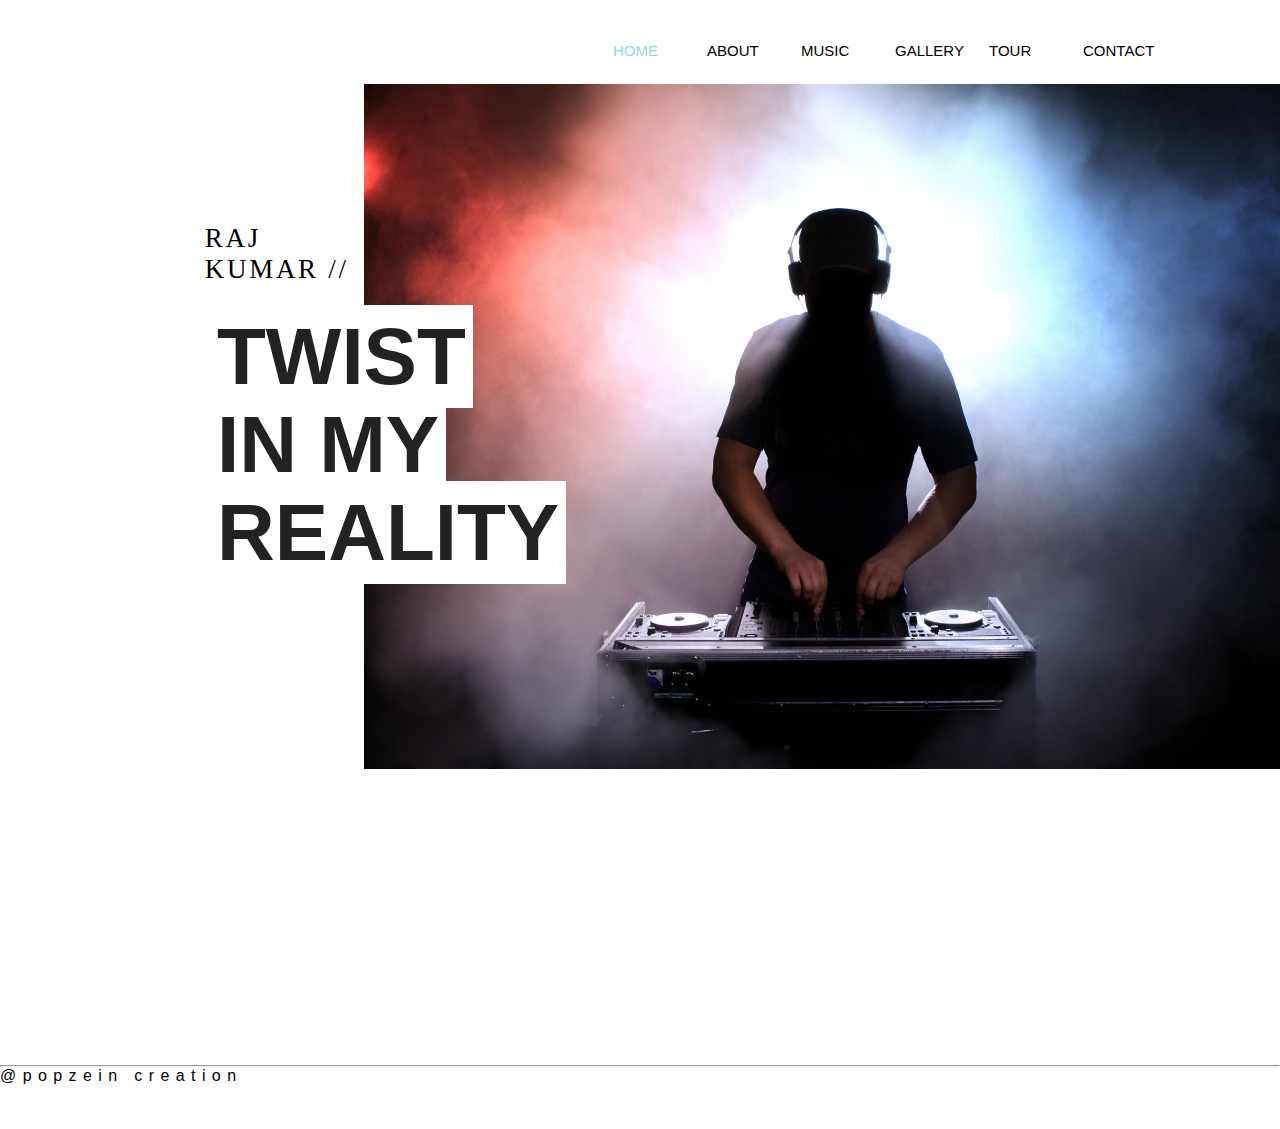
==== css/index.html @ 0f767236 "update" ====
<!DOCTYPE html>
<html lang="en">
<head>
    <meta charset="UTF-8">
    <meta name="viewport" content="width=device-width, initial-scale=1.0">
    <meta http-equiv="X-UA-Compatible" content="ie=edge">
    <title>Music</title>
    <link rel="stylesheet" href="https://use.fontawesome.com/releases/v5.7.2/css/all.css" integrity="sha384-fnmOCqbTlWIlj8LyTjo7mOUStjsKC4pOpQbqyi7RrhN7udi9RwhKkMHpvLbHG9Sr" crossorigin="anonymous">
    <link rel="stylesheet" href="css/main.css">
    <script
  src="http://code.jquery.com/jquery-3.3.1.js"
  integrity="sha256-2Kok7MbOyxpgUVvAk/HJ2jigOSYS2auK4Pfzbm7uH60="
  crossorigin="anonymous"></script>
</head>
<body>
    <section class="navbar">
        <nav class="nav">
            <div class="toggler"><i class="fas fa-ellipsis-v"></i></div>
          <!--left icon-->
          <ul class="navbar-icon">
            <li class="social-media"><a href=""><i class="fab fa-facebook-f"></i></a></li>
            <li class="social-media"><a href=""><i class="fab fa-spotify"></i></a></li>
            <li class="social-media"><a href=""><i class="fab fa-apple"></i></a></li>
            <li class="social-media"><a href=""><i class="fab fa-amazon"></i></a></li>
            <li class="social-media"><a href=""><i class="fab fa-youtube"></i></a></li>
            <li class="social-media"><a href=""><i class="fab fa-instagram"></i></a></li>
          </ul>
          <!--menu items-->
          <ul class="navbar-menu">
            <li class="nav-item "><a class="active" href="#" >home</a></li>
            <li class="nav-item"><a href="about.html" style="transition:2s">about</a></li>
            <li class="nav-item"><a href="#">music</a></li>
            <li class="nav-item"><a href="#">gallery</a></li>
            <li class="nav-item"><a href="#">tour</a></li>
            <li class="nav-item"><a href="#">contact</a></li>
          </ul>
        </nav>
      </section>
      <!--content section-->
      <section class="content">
        <p class=name><span class="texth">raj kumar //</span></p>
        <h1 class="header"><span class="text1">TWIST</span> 
          <span class="text2">IN MY</span> 
           <span class="text3">REALITY</span></h1>
          <div class="image-container">
            <img class="content-image" src="/source/image/DJ.jpg" alt="my image">
          </div>
          <section class="end">
            <hr>
            <p>@popzein creation</p>
          </section>
      </section>
      <!--script-->
      <script src="js/main.js"></script>
</body>
</html>
---- css/css/main.css ----
*
{
    margin: 0;
    padding: 0;
}
body{
    cursor: url('../source/image/icons8-mouse-100.png');
    height: 100vh;
}
.nav
{
    width: 100%;
}
.navbar
{
    width: 100%;
}
.navbar-icon
{
float: left;
padding: 40px;
margin-left: 150px;
list-style: none;
}
.navbar-menu
{
    float: right;
    padding: 40px;
    margin-right: 67px;
    list-style: none;
}
.social-media{
    display: inline-block;
    width: 30px;
    height: 30px;
    font-size: 20px;
}
.nav-item
{
    display: inline-block;
    font-size: 18px;
    width: 17px;
    height: 30px;
    margin-right: 53px;
    padding-right: 20px;
    text-align: center;
    
}
.nav-item a{
    color: #000;
    text-decoration: none;
    text-transform: uppercase;
    font: normal normal normal 15px/1.1em helvetica-w01-light,helvetica-w02-light,sans-serif;
    transition: color 0.4s ease 0s;
    text-align: center;
}
.social-media a{
    color: #000;
}
.nav-item a:hover{
    color: rgba(27, 184, 196, 0.541);
}
.active
{
    color:  rgba(27, 184, 196, 0.541) !important;
}
/*content section*/
.name{
    position: relative;
    top: 109px;
    width: 13%;
    left: 16%;
    font-size: 27px;
    letter-spacing: 0.1em;
    text-transform: uppercase;
    bottom: 0;
}
.header{
    font: normal normal bold 80px/1.1em raleway,sans-serif;
    color: #222222;
    width: 20%;
    position: relative;
    top: 137px;
    left: 210px;
    bottom: 0px;
}
.image-container
{
    width: 400px;
    height: 400px;
}
.content-image
{
    width: 946px;
    height: 685px;
    position: relative;
    left: 91%;
    top: -356px;
    z-index: -1;
    bottom: 0px;
}
.text1,.text2,.text3{
    background-color: #fff;
    padding: 7px;
}
.end hr{
    margin-top: 225px;
}
.end p
{
    font-family: 'Gill Sans', 'Gill Sans MT', Calibri, 'Trebuchet MS', sans-serif;
    letter-spacing: .4em;
    font-weight: 500;
}





/*Media query*/
@media screen and (max-width:1222px){
    .navbar-icon
{
    float: left;
    padding: 40px;
    margin-left: 117px;
    list-style: none;
}
.navbar-menu
{
   
    float: right;
    padding: 40px;
    margin-right: -277px;
    list-style: none;
}
/*content media-query*/


.name{
    position: relative;
    top: 117px;
    width: 13%;
    left: 17%;
    font-size: 29px;
    letter-spacing: 0.1em;
    text-transform: uppercase;
    bottom: 0;
}
.header{
    font: normal normal bold 80px/1.1em raleway,sans-serif;
    color: #222222;
    width: 20%;
    position: relative;
    top: 137px;
    left: 156px;
    bottom: 0px;
}
.image-container
{
    width: 400px;
    height: 400px;
}
.content-image
{
    width: 1115px;
    height: 685px;
    position: relative;
    left: 80%;
    top: -360px;
    z-index: -1;
    bottom: 0px;
}
.text1,.text2,.text3{
    background-color: #fff;
    padding: 7px;
}
.end hr{
    margin-top: 225px;
    width: 127vw;
}
}
.toggler
{
    float: right;
    padding: 20px;
    margin-right: 20px;
    font-size: 25px;
    display: none;
}

@media only screen and (max-width:1024px){
.navbar-icon
{
    float: left;
    padding: 40px;
    margin-left: 117px;
    list-style: none;
}
.navbar-menu
{
   
    float: right;
    padding: 40px;
    margin-right: -277px;
    list-style: none;
}

/*content media-query*/


.name{
    position: relative;
    top: 117px;
    width: 13%;
    left: 17%;
    font-size: 29px;
    letter-spacing: 0.1em;
    text-transform: uppercase;
    bottom: 0;
}
.header{
    font: normal normal bold 80px/1.1em raleway,sans-serif;
    color: #222222;
    width: 20%;
    position: relative;
    top: 137px;
    left: 156px;
    bottom: 0px;
}
.image-container
{
    width: 400px;
    height: 400px;
}
.content-image
{
    width: 927px;
    height: 685px;
    position: relative;
    left: 80%;
    top: -456px;
    z-index: -1;
    bottom: 0px;
}
.text1,.text2,.text3{
    background-color: #fff;
    padding: 7px;
}
.end hr{
    margin-top: 225px;
    width: 127vw;
}
}
@media screen and (max-width:768px){
    .toggler
    {
        display: block;
        float: right;
        padding: 35px;
        margin-right: -450px;
        font-size: 34px
    }
    .nav-item
    {
        display:block;
        font-size: 18px;
        width: 17px;
        height: 30px;
        margin-right: 53px;
        padding-right: 20px;
        text-align: center;
        
    } 
    .navbar-icon
    {
    padding: 40px;
    margin-left: 150px;
    list-style: none;
    }
    .navbar-menu
    {
        padding: 40px;
        margin-right: 67px;
        list-style: none;
        background-color: #efefef;
        display: none;
    }
    .nav-item a{
        display: inline;
        color: #000 !important;
        text-decoration: none;
        text-transform: uppercase;
        font: normal normal normal 15px/1.1em helvetica-w01-light,helvetica-w02-light,sans-serif;
        transition: color 0.4s ease 0s;
        text-align: center;
        z-index: 1;
    }
}
@media screen and (max-width:425px){
    .toggler
    {
        display: block;
        float: right;
        padding: 35px;
        margin-right: -676px;
        font-size: 68px;
    }
    .navbar-icon
    {
        padding: 1px;
        margin-left: 56px;
        list-style: none;
        font-size: 146px;
        margin-top: -49px;
    }
    .content-image {
        width: 927px;
        height: 728px;
        position: relative;
        left: 35%;
        top: -456px;
        z-index: -1;
        bottom: 0px;
    }
    .header {
        font: normal normal bold 80px/1.1em raleway,sans-serif;
        color: #222222;
        width: 20%;
        position: relative;
        top: 134px;
        left: 42px;
        bottom: 0px;
    }
    
    .name {
        position: relative;
        top: 117px;
        width: 9%;
        left: 13%;
        font-size: 36px;
        letter-spacing: 0.1em;
        text-transform: uppercase;
        bottom: 0;
        background-color: #fff;
    }
    .texth
    {
        background-color: #fff;
    }
    .nav-item
    {
        display: block;
        font-size: 18px;
        width: 17px;
        height: 30px;
        margin-right: 53px;
        padding-right: 20px;
        text-align: center;
        margin-bottom: 8px;
        
    } 
    .navbar-icon {
        padding: 0px;
        margin-left: 38px;
        list-style: none;
        width: 300px;
    }
    .navbar-menu
    {
        padding: 40px;
        margin-right: 4px;
        list-style: none;
        background-color: #efefef;
        display: none;
        width: 200px;
        text-align: center;
    }
    
    .social-media {
        display: inline-block;
        width: 19px;
        height: 30px;
        font-size: 38px;
    }
    .nav-item a {
        display: inline;
        color: #000 !important;
        text-decoration: none;
        text-transform: uppercase;
        font: normal normal normal 30px/1.1em helvetica-w01-light,helvetica-w02-light,sans-serif;
        transition: color 0.4s ease 0s;
        text-align: center;
        /* padding: 2px; */
        z-index: 1;
        /* margin: 10px; */
    }
}
@media screen and (max-width:642px){
    .navbar-icon {
        padding: 42px;
        margin-left: 19px;
        list-style: none;
    }
    .social-media {
        display: inline-block;
        width: 59px;
        height: 30px;
        font-size: 35px;
    }
    .toggler {
        display: block;
        float: right;
        padding: 35px;
        margin-right: -558px;
        font-size: 34px;
    }
    .content-image {
        width: 939px;
        height: 746px;
        position: relative;
        left: 58%;
        top: -456px;
        z-index: -1;
        bottom: 0px;
    }
    .header {
        font: normal normal bold 80px/1.1em raleway,sans-serif;
        color: #222222;
        width: 20%;
        position: relative;
        top: 137px;
        left: 94px;
        bottom: 0px;
    }
}
@media screen and (max-width:481px){
    .content-image {
        width: 939px;
        height: 746px;
        position: relative;
        left: 23%;
        top: -456px;
        z-index: -1;
        bottom: 0px;
    }
    .texth
    {
        background-color: #fff;
    }
}
.active
{
    display: block;
}
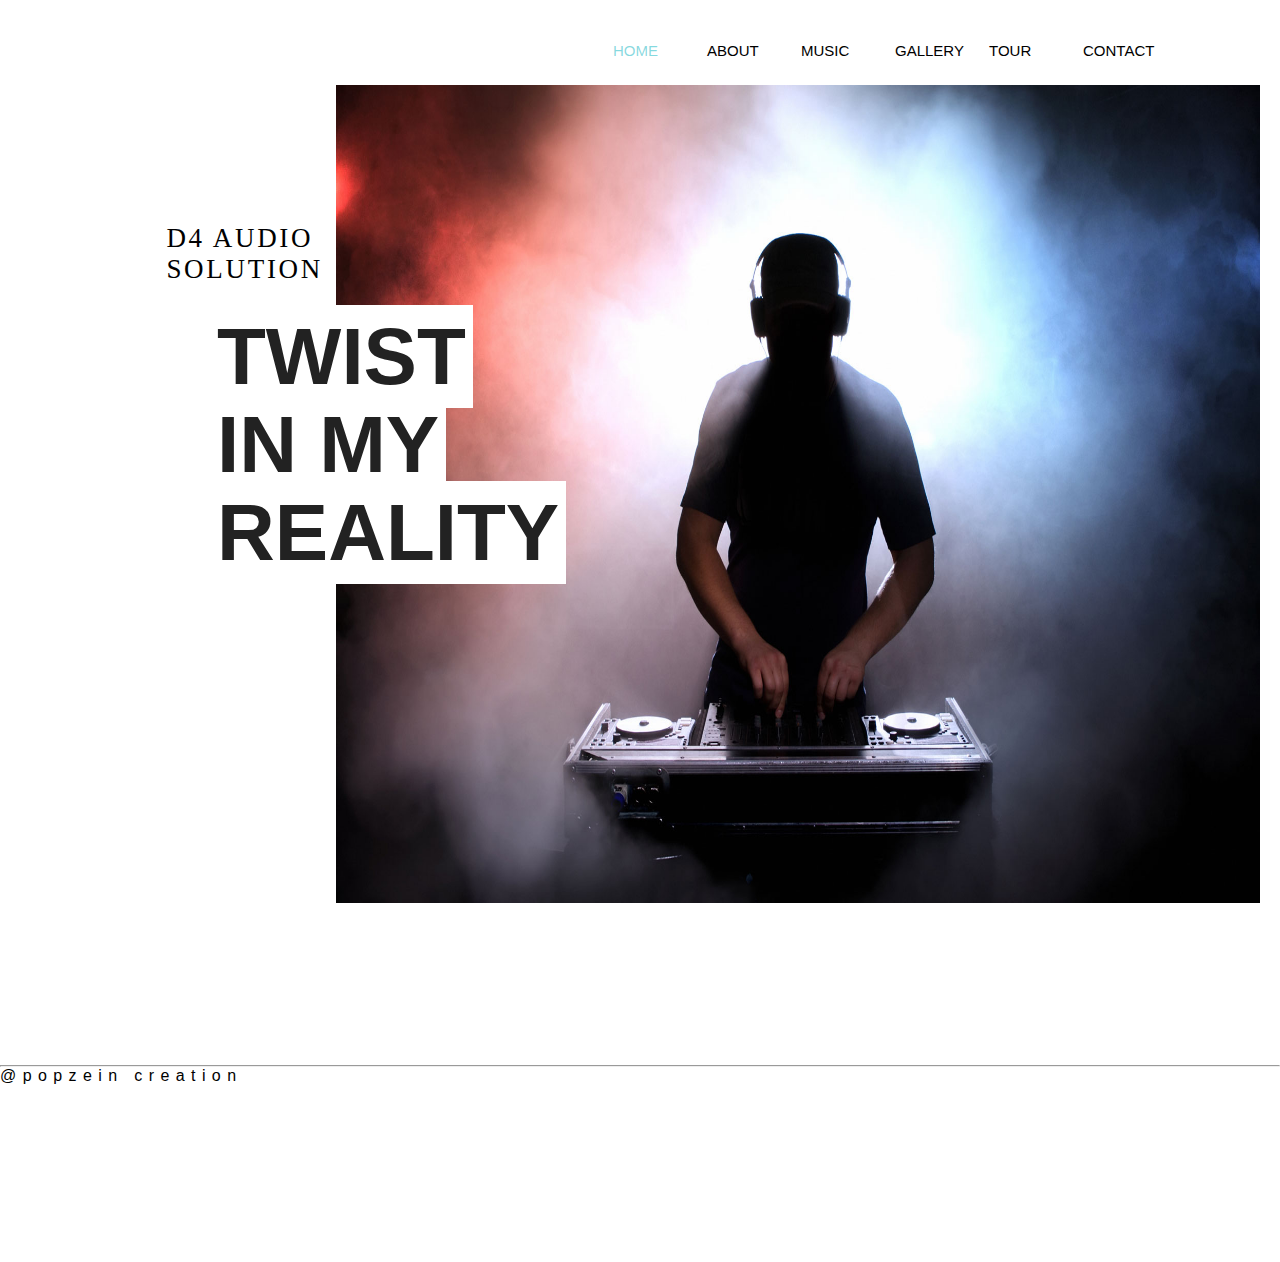
==== commit efd63e80: "update" ====
--- a/css/index.html
+++ b/css/index.html
@@ -38,7 +38,7 @@
       </section>
       <!--content section-->
       <section class="content">
-        <p class=name><span class="texth">raj kumar //</span></p>
+        <p class=name><span class="texth">d4 audio solution</span></p>
         <h1 class="header"><span class="text1">TWIST</span> 
           <span class="text2">IN MY</span> 
            <span class="text3">REALITY</span></h1>
--- a/css/css/main.css
+++ b/css/css/main.css
@@ -69,7 +69,7 @@
     position: relative;
     top: 109px;
     width: 13%;
-    left: 16%;
+    left: 15%;
     font-size: 27px;
     letter-spacing: 0.1em;
     text-transform: uppercase;
@@ -296,6 +296,15 @@
         text-align: center;
         z-index: 1;
     }
+    .content-image {
+        width: 927px;
+        height: 685px;
+        position: relative;
+        left: 65%;
+        top: -456px;
+        z-index: -1;
+        bottom: 0px;
+    }
 }
 @media screen and (max-width:425px){
     .toggler
@@ -306,19 +315,17 @@
         margin-right: -676px;
         font-size: 68px;
     }
-    .navbar-icon
-    {
-        padding: 1px;
-        margin-left: 56px;
+    .navbar-icon {
+        padding: 53px;
+        margin-left: 38px;
         list-style: none;
-        font-size: 146px;
-        margin-top: -49px;
+        width: 500px;
     }
     .content-image {
-        width: 927px;
-        height: 728px;
-        position: relative;
-        left: 35%;
+        width: 975px;
+        height: 1013px;
+        position: relative;
+        left: 17%;
         top: -456px;
         z-index: -1;
         bottom: 0px;
@@ -328,21 +335,20 @@
         color: #222222;
         width: 20%;
         position: relative;
-        top: 134px;
+        top: 304px;
         left: 42px;
         bottom: 0px;
     }
     
     .name {
         position: relative;
-        top: 117px;
+        top: 259px;
         width: 9%;
         left: 13%;
         font-size: 36px;
         letter-spacing: 0.1em;
         text-transform: uppercase;
         bottom: 0;
-        background-color: #fff;
     }
     .texth
     {
@@ -361,10 +367,10 @@
         
     } 
     .navbar-icon {
-        padding: 0px;
+        padding: 40px;
         margin-left: 38px;
         list-style: none;
-        width: 300px;
+        width: 500px
     }
     .navbar-menu
     {
@@ -379,9 +385,9 @@
     
     .social-media {
         display: inline-block;
-        width: 19px;
+        width: 77px;
         height: 30px;
-        font-size: 38px;
+        font-size: 53px;
     }
     .nav-item a {
         display: inline;
@@ -396,60 +402,74 @@
         /* margin: 10px; */
     }
 }
-@media screen and (max-width:642px){
-    .navbar-icon {
-        padding: 42px;
-        margin-left: 19px;
-        list-style: none;
-    }
-    .social-media {
-        display: inline-block;
-        width: 59px;
-        height: 30px;
-        font-size: 35px;
-    }
-    .toggler {
-        display: block;
-        float: right;
-        padding: 35px;
-        margin-right: -558px;
-        font-size: 34px;
-    }
-    .content-image {
-        width: 939px;
-        height: 746px;
-        position: relative;
-        left: 58%;
-        top: -456px;
-        z-index: -1;
-        bottom: 0px;
-    }
+@media screen and (max-width:320px)
+{
     .header {
         font: normal normal bold 80px/1.1em raleway,sans-serif;
         color: #222222;
-        width: 20%;
-        position: relative;
-        top: 137px;
-        left: 94px;
-        bottom: 0px;
-    }
-}
-@media screen and (max-width:481px){
+        width: 30%;
+        position: relative;
+        top: 304px;
+        left: 0px;
+        bottom: 0px;
+    }
     .content-image {
-        width: 939px;
-        height: 746px;
-        position: relative;
-        left: 23%;
+        width: 975px;
+        height: 1013px;
+        position: relative;
+        left: 3%;
         top: -456px;
         z-index: -1;
         bottom: 0px;
     }
-    .texth
-    {
-        background-color: #fff;
-    }
-}
+    .name {
+        position: relative;
+        top: 259px;
+        width: 9%;
+        left: 2%;
+        font-size: 36px;
+        letter-spacing: 0.1em;
+        text-transform: uppercase;
+        bottom: 0;
+    }
+
+}
+/*mobile navbar*/
 .active
 {
     display: block;
 }
+
+/*responsive*/
+@media screen and (max-width:1329px){
+    .content-image {
+        width: 924px;
+        height: 818px;
+        position: relative;
+        left: 84%;
+        top: -355px;
+        z-index: -1;
+        bottom: 0px;
+    }
+    .name
+    {
+        left: 13%;
+    }
+}
+@media screen and (max-width:1212px)
+{
+    .content-image {
+        width: 924px;
+        height: 818px;
+        position: relative;
+        left: 63%;
+        top: -378px;
+        z-index: -1;
+        bottom: 0px;
+    }
+    .name
+    {
+        left: 7%;
+    }
+
+}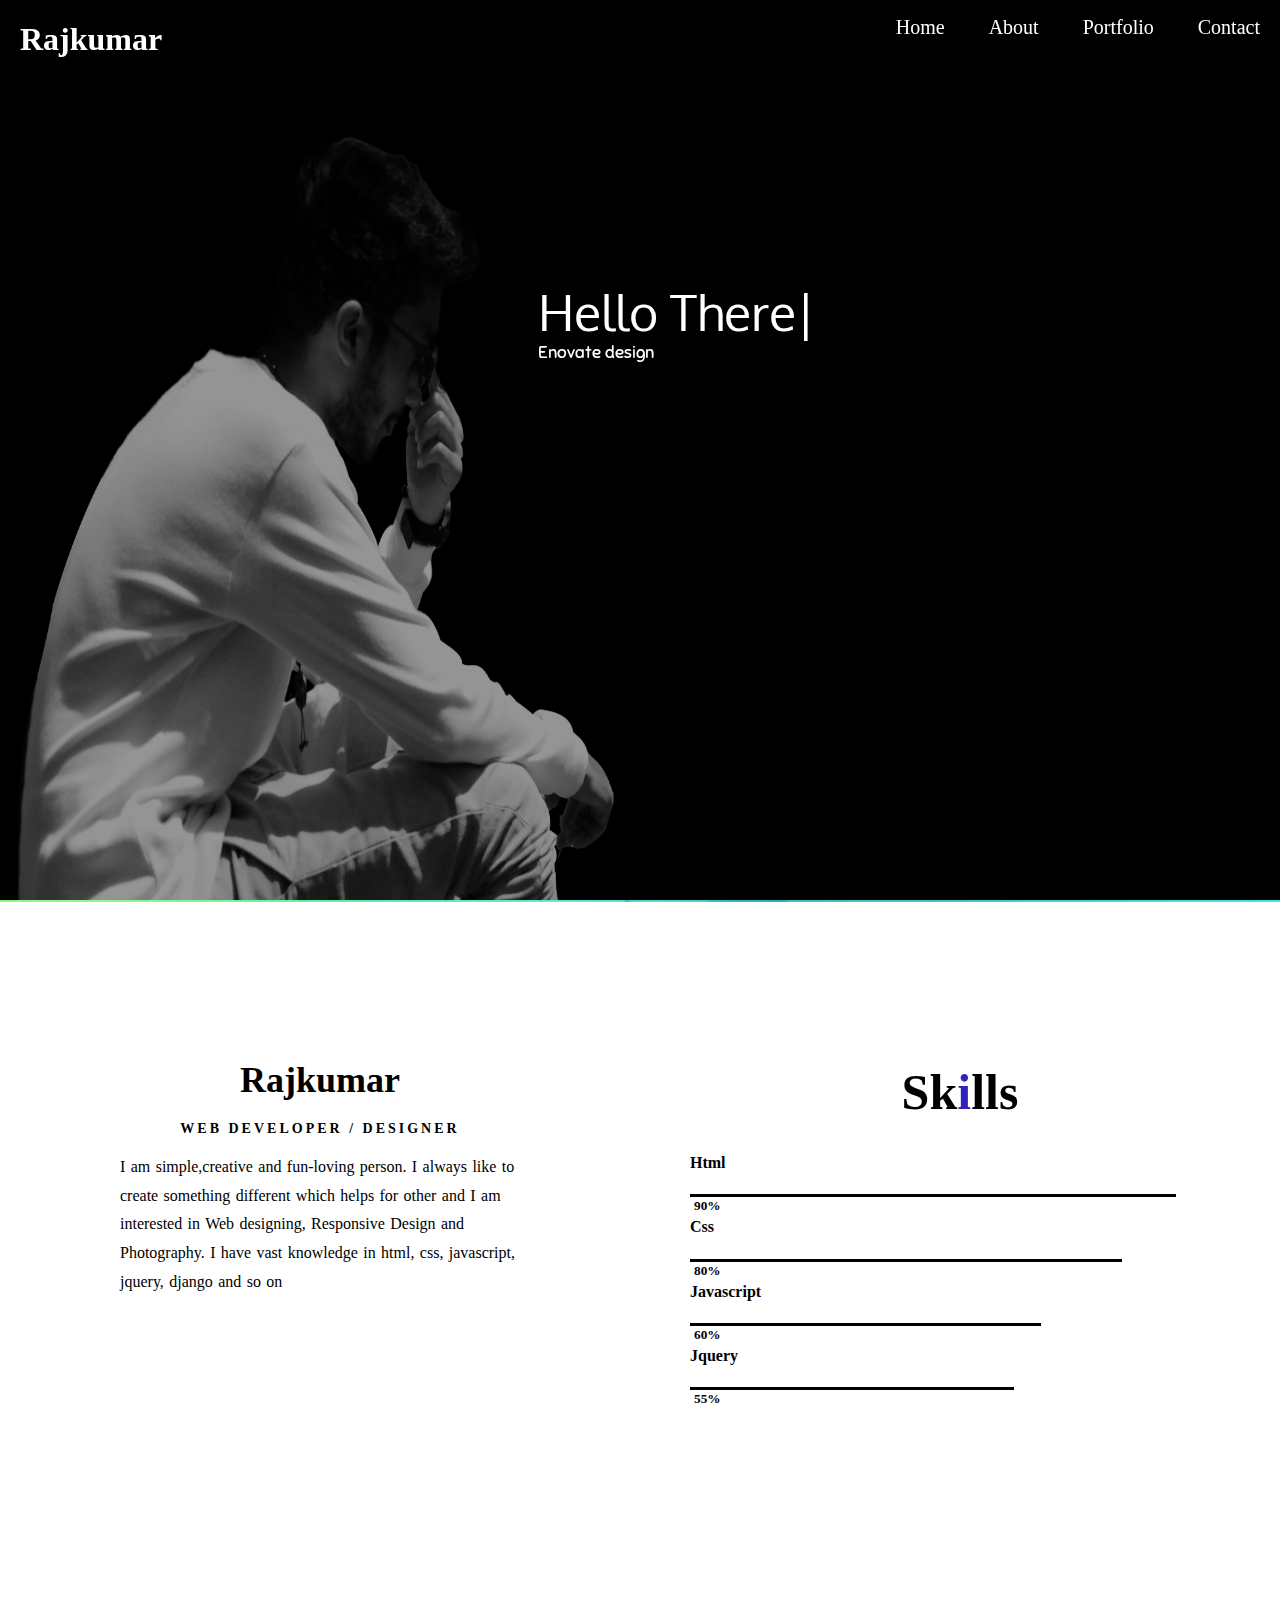
==== commit d1c35c1d: "portfolio" ====
--- a/css/index.html
+++ b/css/index.html
@@ -4,53 +4,81 @@
     <meta charset="UTF-8">
     <meta name="viewport" content="width=device-width, initial-scale=1.0">
     <meta http-equiv="X-UA-Compatible" content="ie=edge">
-    <title>Music</title>
+    <link rel="stylesheet" href="css/main.css">
     <link rel="stylesheet" href="https://use.fontawesome.com/releases/v5.7.2/css/all.css" integrity="sha384-fnmOCqbTlWIlj8LyTjo7mOUStjsKC4pOpQbqyi7RrhN7udi9RwhKkMHpvLbHG9Sr" crossorigin="anonymous">
-    <link rel="stylesheet" href="css/main.css">
     <script
-  src="http://code.jquery.com/jquery-3.3.1.js"
-  integrity="sha256-2Kok7MbOyxpgUVvAk/HJ2jigOSYS2auK4Pfzbm7uH60="
-  crossorigin="anonymous"></script>
+        src="https://code.jquery.com/jquery-3.3.1.js">
+    </script>
+    <script src="js/typed.js"></script>
+    <title>Document</title>
 </head>
 <body>
-    <section class="navbar">
-        <nav class="nav">
-            <div class="toggler"><i class="fas fa-ellipsis-v"></i></div>
-          <!--left icon-->
-          <ul class="navbar-icon">
-            <li class="social-media"><a href=""><i class="fab fa-facebook-f"></i></a></li>
-            <li class="social-media"><a href=""><i class="fab fa-spotify"></i></a></li>
-            <li class="social-media"><a href=""><i class="fab fa-apple"></i></a></li>
-            <li class="social-media"><a href=""><i class="fab fa-amazon"></i></a></li>
-            <li class="social-media"><a href=""><i class="fab fa-youtube"></i></a></li>
-            <li class="social-media"><a href=""><i class="fab fa-instagram"></i></a></li>
-          </ul>
-          <!--menu items-->
-          <ul class="navbar-menu">
-            <li class="nav-item "><a class="active" href="#" >home</a></li>
-            <li class="nav-item"><a href="about.html" style="transition:2s">about</a></li>
-            <li class="nav-item"><a href="#">music</a></li>
-            <li class="nav-item"><a href="#">gallery</a></li>
-            <li class="nav-item"><a href="#">tour</a></li>
-            <li class="nav-item"><a href="#">contact</a></li>
-          </ul>
+    <section class=navbar>
+        <nav class="nbr">
+            <div class="toggler">
+                    <i class="fa fa-bars menu" aria-hidden="true"></i>
+            </div>
+            <div class="logo">
+                <h1>rajkumar</h1>
+            </div>
+            <ul>
+                <li><a href="#header1" class="nav-item active">home</a> </li>
+                 <li><a href="#second" class="nav-item">about</a> </li>
+                 <li><a href=""  class="nav-item">portfolio</a> </li>
+                <li><a href=""  class="nav-item">contact</a> </li>
+            </ul>
         </nav>
-      </section>
-      <!--content section-->
-      <section class="content">
-        <p class=name><span class="texth">d4 audio solution</span></p>
-        <h1 class="header"><span class="text1">TWIST</span> 
-          <span class="text2">IN MY</span> 
-           <span class="text3">REALITY</span></h1>
-          <div class="image-container">
-            <img class="content-image" src="/source/image/DJ.jpg" alt="my image">
-          </div>
-          <section class="end">
-            <hr>
-            <p>@popzein creation</p>
-          </section>
-      </section>
-      <!--script-->
-      <script src="js/main.js"></script>
+    </section>
+    <section class="header" id="header1">
+        <img src="source/image/my photoc.jpg" alt="bg-image">
+        <div id="text">
+                <span id="typed"></span>
+        </div>
+        <div class="header-text">
+            <p>Enovate design</p>
+        </div>
+    </section>
+    <!--content section -->
+
+        <section class="content" id="second">
+            <div class="story">
+                <div class="container">
+                    <h2>Rajkumar</h2>
+                    <h5>web developer / designer</h5>
+                  <p>I am simple,creative and fun-loving person. I always like to create something different which helps for other 
+                    and I am interested in Web designing, Responsive Design and Photography. I have vast knowledge in html, css, javascript, jquery, django and so on
+                </p>   
+                </div>
+            </div>
+            <div class="skill">
+                <div class="container">
+                    <div class="skillbar-text">
+                        <h1>Sk<span class="skill-bar-text-color">i</span>lls</h1>
+                    </div>
+                    <div class="skillbar-section">
+                            <h4>html</h4>
+                            <div class="container1">
+                                <div  class="skill-html"><span class="skill-text"><h5>90%</h5></span></div>
+                            </div>
+                            <h4>css</h4>
+                            <div class="container1">
+                                <div  class="skill-css"><span class="skill-text"><h5>80%</h5></span></div>
+                            </div>
+                            <h4>javascript</h4>
+                            <div class="containe1">
+                                <div  class="skill-javascript"><span class="skill-text"><h5>60%</h5></span></div>
+                            </div>
+                            <h4>jquery</h4>
+                            <div class="containe1">
+                                    <div  class="skill-jquery"><span class="skill-text"><h5>55%</h5></span></div>
+                                </div>
+                    </div>
+                </div>
+                    
+                
+            </div>
+        </section>
+    <script src="js/main.js"></script>
+    
 </body>
 </html>--- a/css/css/main.css
+++ b/css/css/main.css
@@ -1,475 +1,378 @@
-*
-{
+@import url('https://fonts.googleapis.com/css?family=Oxygen|Sniglet');
+/*font-family: 'Sniglet', cursive;
+font-family: 'Oxygen', sans-serif;*/
+@import url('https://fonts.googleapis.com/css?family=ZCOOL+QingKe+HuangYou');
+*,*::after,*::before{
+    box-sizing: border-box;
+
+}
+body{
     margin: 0;
     padding: 0;
-}
-body{
-    cursor: url('../source/image/icons8-mouse-100.png');
+    scroll-behavior: smooth;
+}
+.navbar
+{
+    width: 100%;
+    height: 60px;
+    position: fixed;
+    z-index: 1;
+}
+.navbar nav ul{
+    list-style: none;
+    float: right;
+}
+.navbar nav ul li{
+    display: inline;
+    padding: 20px;
+}
+.navbar nav ul li a{
+    text-decoration:none;
+    color: #ffff;
+    text-transform: capitalize;
+    font-size: 20px;
+
+}
+
+.logo
+{
+    float: left;
+    text-transform: capitalize;
+    margin-left: 20px;
+    color: #ffff;
+}
+.navbar nav ul li a:hover{
+    color: #ef8754;
+}
+.header img
+{
+    width: 100%;
     height: 100vh;
-}
-.nav
-{
-    width: 100%;
-}
-.navbar
-{
-    width: 100%;
-}
-.navbar-icon
-{
-float: left;
-padding: 40px;
-margin-left: 150px;
-list-style: none;
-}
-.navbar-menu
+    z-index: -1;
+
+}
+#text,.header-text
+{
+    position: absolute;
+    top:280px;
+    left:42%;
+    width: 550px;
+    z-index: 1;
+    color: #ffff;
+    font-family: 'Oxygen', sans-serif;
+    font-size: 50px;
+}
+.header-text{
+    top: 325px;
+    
+}
+.header-text p{
+    font-size: 17px;
+    font-family: 'Sniglet', cursive
+}
+.toggler
+{
+    color: #ffff;
+    width: 100%;
+    text-align: right;
+    margin: 21px -38px;
+    display: none;
+}
+.nbr
+{
+    width: 100%;
+    height: 60px;
+}
+.black
+{
+    background-color: rgba(0, 0, 0, 0.644);
+}
+
+
+
+
+/*content section*/
+.content{
+    background-image: url(../source/image/abstract_smooth_wave_background_vector_grapihic_art_569579.jpg),linear-gradient(rgba(0, 0, 0, 0.897),rgba(0, 0, 0, 0.774));
+    background-size: cover;
+    width: 100%;
+    height: 100vh;
+    margin-top: -5px;
+    background-repeat: no-repeat;
+    background-attachment: fixed;
+}
+.story .container
+{
+    margin: 40px;
+    padding: 10px;
+}
+.story
+{
+    width: 50%;
+    float: left;
+}
+.story h2{
+    font-family: inherit; 
+    font-size: 36px;
+    color: #000000;
+    text-align: center;
+    font-weight: 700;
+    margin-bottom: 20px;
+    
+}
+.story h5{
+    font-size: 14px;
+    text-transform: uppercase;
+    text-align: center;
+    margin: 15px;
+    font-family: inherit; 
+    letter-spacing: 3px;
+
+}
+.me
+{
+    color: blue;
+}
+.story p{
+    font-size: 16px;
+    width: 400px;
+    text-align: left;
+    word-spacing: 1.4px;
+    margin-left:70px; 
+    line-height: 1.8;
+}
+.skill .container
+{
+    margin: 40px;
+    padding: 10px;
+}
+.skill
 {
     float: right;
-    padding: 40px;
-    margin-right: 67px;
-    list-style: none;
-}
-.social-media{
-    display: inline-block;
-    width: 30px;
-    height: 30px;
+    width: 50%;
+}
+.skill-bar-text-color
+{
+    color: rgba(26, 9, 180, 0.897);
+}
+.skillbar-text
+{
+    text-align: center;
+    font-size: 25px;
+}
+.skill-html
+{
+    width: 90%;
+    background-color:#000;
+    height:3px;
+}
+.skill-css
+{
+    width: 80%;
+    background-color:#000;
+    height:3px;
+}
+.skill-javascript
+{
+    width: 65%;
+    background-color:#000;
+    height:3px;
+}
+.skill-jquery
+{
+    width: 60%;
+    background-color:#000;
+    height:3px;
+}
+.skillbar-section h4
+{
+    text-transform: capitalize;
+}
+.skill-text h5
+{
+    padding: 4px;
+}
+.story,.skill{
+    margin-top: 80px;
+}
+
+
+
+
+
+
+
+/*mwdia query*/
+@media only screen and (max-width:768px){
+ .toggler{
+     display: inline-block;
+ }
+ .navbar
+{
+    width: 100%;
+    
+}
+.navbar nav ul{
+    display: block;
+    width: 100%;
+}
+ .navbar nav ul li{
+    display: none;
+    padding: 20px;
+    width: 100%;
+}
+.navbar nav ul li a{
+    text-decoration:none;
+    color: #ffff;
+    text-transform: capitalize;
     font-size: 20px;
-}
-.nav-item
-{
-    display: inline-block;
-    font-size: 18px;
-    width: 17px;
-    height: 30px;
-    margin-right: 53px;
-    padding-right: 20px;
-    text-align: center;
     
 }
-.nav-item a{
-    color: #000;
-    text-decoration: none;
-    text-transform: uppercase;
-    font: normal normal normal 15px/1.1em helvetica-w01-light,helvetica-w02-light,sans-serif;
-    transition: color 0.4s ease 0s;
-    text-align: center;
-}
-.social-media a{
-    color: #000;
-}
-.nav-item a:hover{
-    color: rgba(27, 184, 196, 0.541);
-}
-.active
-{
-    color:  rgba(27, 184, 196, 0.541) !important;
-}
-/*content section*/
-.name{
-    position: relative;
-    top: 109px;
-    width: 13%;
-    left: 15%;
-    font-size: 27px;
-    letter-spacing: 0.1em;
-    text-transform: uppercase;
-    bottom: 0;
-}
-.header{
-    font: normal normal bold 80px/1.1em raleway,sans-serif;
-    color: #222222;
-    width: 20%;
-    position: relative;
-    top: 137px;
-    left: 210px;
-    bottom: 0px;
-}
-.image-container
-{
-    width: 400px;
-    height: 400px;
-}
-.content-image
-{
-    width: 946px;
-    height: 685px;
-    position: relative;
-    left: 91%;
-    top: -356px;
-    z-index: -1;
-    bottom: 0px;
-}
-.text1,.text2,.text3{
-    background-color: #fff;
-    padding: 7px;
-}
-.end hr{
-    margin-top: 225px;
-}
-.end p
-{
-    font-family: 'Gill Sans', 'Gill Sans MT', Calibri, 'Trebuchet MS', sans-serif;
-    letter-spacing: .4em;
-    font-weight: 500;
-}
-
-
-
-
-
-/*Media query*/
-@media screen and (max-width:1222px){
-    .navbar-icon
+.logo
 {
     float: left;
-    padding: 40px;
-    margin-left: 117px;
-    list-style: none;
-}
-.navbar-menu
-{
-   
-    float: right;
-    padding: 40px;
-    margin-right: -277px;
-    list-style: none;
-}
-/*content media-query*/
-
-
-.name{
-    position: relative;
-    top: 117px;
-    width: 13%;
-    left: 17%;
-    font-size: 29px;
-    letter-spacing: 0.1em;
-    text-transform: uppercase;
-    bottom: 0;
-}
-.header{
-    font: normal normal bold 80px/1.1em raleway,sans-serif;
-    color: #222222;
-    width: 20%;
-    position: relative;
-    top: 137px;
-    left: 156px;
-    bottom: 0px;
-}
-.image-container
-{
-    width: 400px;
-    height: 400px;
-}
-.content-image
-{
-    width: 1115px;
-    height: 685px;
-    position: relative;
-    left: 80%;
-    top: -360px;
-    z-index: -1;
-    bottom: 0px;
-}
-.text1,.text2,.text3{
-    background-color: #fff;
-    padding: 7px;
-}
-.end hr{
-    margin-top: 225px;
-    width: 127vw;
-}
-}
-.toggler
-{
-    float: right;
-    padding: 20px;
-    margin-right: 20px;
-    font-size: 25px;
-    display: none;
-}
-
-@media only screen and (max-width:1024px){
-.navbar-icon
-{
-    float: left;
-    padding: 40px;
-    margin-left: 117px;
-    list-style: none;
-}
-.navbar-menu
-{
-   
-    float: right;
-    padding: 40px;
-    margin-right: -277px;
-    list-style: none;
-}
-
-/*content media-query*/
-
-
-.name{
-    position: relative;
-    top: 117px;
-    width: 13%;
-    left: 17%;
-    font-size: 29px;
-    letter-spacing: 0.1em;
-    text-transform: uppercase;
-    bottom: 0;
-}
-.header{
-    font: normal normal bold 80px/1.1em raleway,sans-serif;
-    color: #222222;
-    width: 20%;
-    position: relative;
-    top: 137px;
-    left: 156px;
-    bottom: 0px;
-}
-.image-container
-{
-    width: 400px;
-    height: 400px;
-}
-.content-image
-{
-    width: 927px;
-    height: 685px;
-    position: relative;
-    left: 80%;
-    top: -456px;
-    z-index: -1;
-    bottom: 0px;
-}
-.text1,.text2,.text3{
-    background-color: #fff;
-    padding: 7px;
-}
-.end hr{
-    margin-top: 225px;
-    width: 127vw;
-}
-}
-@media screen and (max-width:768px){
-    .toggler
+    text-transform: capitalize;
+    margin-top: -60px;
+    color: #ffff;
+}
+.navbar nav ul li:hover
+{
+ background-color: #ef8754;
+}
+
+.navbar nav ul .active{
+    display: block;
+    transition: 4s;
+    z-index: 1;
+}
+.header img{
+    width: 100%;
+    height: auto;
+}
+#text,.header-text
+{
+    top: 300px;
+    left: 25%;
+    max-width: 484px;
+    top: 157px;
+}
+.header-text
+{
+    left:25%;
+    top: 180px;
+    max-width: 361px
+}
+/*container*/
+.story{
+    width: 100%;
+    margin-top: 10px;
+}
+.content{
+    width: 108.8%;
+    height: 900px;
+}
+.skill
+{
+    margin-top: -20px;
+    width: 100%;
+}
+.story p
+{
+    text-align: center;
+    margin: auto;
+}
+.skill
+{
+    margin: auto;
+}
+}
+
+@media screen and (max-width:900px){
+    .header img{
+        min-width: 100%;
+        height: 90vh;
+    }
+    #text,.header-text
     {
-        display: block;
-        float: right;
-        padding: 35px;
-        margin-right: -450px;
-        font-size: 34px
-    }
-    .nav-item
+        top: 278px;
+        max-width: 504px;
+        left: 15%;
+    }
+    .header-text
     {
-        display:block;
-        font-size: 18px;
-        width: 17px;
-        height: 30px;
-        margin-right: 53px;
-        padding-right: 20px;
+        top: 350px;
+    }
+    /*container*/
+.story{
+    width: 96vw;
+    margin-top: 10px;
+}
+.content{
+    width: 100%;
+    height: 900px;
+}
+.skill
+{
+    margin-top: -20px;
+    width: 100%;
+}
+.story p
+{
+    text-align: center;
+    margin: auto;
+}
+.skill
+{
+    margin: auto;
+}
+}
+@media only screen and (max-width:580px){
+    .header img{
+        width: 100%;
+        height: 346px;
+    }
+    #text,.header-text
+    {
+        top: 120px;
+        left: 12%;
+        width: 318px;
+    }
+    .header-text{
+        left: 12%;
+        top: 230px;
+        width: 200px;
+    }
+}
+@media only screen and (max-width:375px){
+    .header img{
+        width:530px;
+    }
+ 
+ 
+}   @media screen and (max-width:600px)
+    {
+        #text{
+            left: initial;
+            margin: 0px 31px
+        }
+        .header-text 
+        {
+            left: initial;
+            margin: 0px 31px
+        }
+    }
+
+
+@media screen and (max-width:467px){
+    .story .container {
+        margin: 10px;
+        padding: 10px;
+    }
+    .story p {
+        font-size: 16px;
+        width: 366px;
         text-align: center;
-        
-    } 
-    .navbar-icon
-    {
-    padding: 40px;
-    margin-left: 150px;
-    list-style: none;
-    }
-    .navbar-menu
-    {
-        padding: 40px;
-        margin-right: 67px;
-        list-style: none;
-        background-color: #efefef;
-        display: none;
-    }
-    .nav-item a{
-        display: inline;
-        color: #000 !important;
-        text-decoration: none;
-        text-transform: uppercase;
-        font: normal normal normal 15px/1.1em helvetica-w01-light,helvetica-w02-light,sans-serif;
-        transition: color 0.4s ease 0s;
-        text-align: center;
-        z-index: 1;
-    }
-    .content-image {
-        width: 927px;
-        height: 685px;
-        position: relative;
-        left: 65%;
-        top: -456px;
-        z-index: -1;
-        bottom: 0px;
-    }
-}
-@media screen and (max-width:425px){
-    .toggler
-    {
-        display: block;
-        float: right;
-        padding: 35px;
-        margin-right: -676px;
-        font-size: 68px;
-    }
-    .navbar-icon {
-        padding: 53px;
-        margin-left: 38px;
-        list-style: none;
-        width: 500px;
-    }
-    .content-image {
-        width: 975px;
-        height: 1013px;
-        position: relative;
-        left: 17%;
-        top: -456px;
-        z-index: -1;
-        bottom: 0px;
-    }
-    .header {
-        font: normal normal bold 80px/1.1em raleway,sans-serif;
-        color: #222222;
-        width: 20%;
-        position: relative;
-        top: 304px;
-        left: 42px;
-        bottom: 0px;
-    }
-    
-    .name {
-        position: relative;
-        top: 259px;
-        width: 9%;
-        left: 13%;
-        font-size: 36px;
-        letter-spacing: 0.1em;
-        text-transform: uppercase;
-        bottom: 0;
-    }
-    .texth
-    {
-        background-color: #fff;
-    }
-    .nav-item
-    {
-        display: block;
-        font-size: 18px;
-        width: 17px;
-        height: 30px;
-        margin-right: 53px;
-        padding-right: 20px;
-        text-align: center;
-        margin-bottom: 8px;
-        
-    } 
-    .navbar-icon {
-        padding: 40px;
-        margin-left: 38px;
-        list-style: none;
-        width: 500px
-    }
-    .navbar-menu
-    {
-        padding: 40px;
-        margin-right: 4px;
-        list-style: none;
-        background-color: #efefef;
-        display: none;
-        width: 200px;
-        text-align: center;
-    }
-    
-    .social-media {
-        display: inline-block;
-        width: 77px;
-        height: 30px;
-        font-size: 53px;
-    }
-    .nav-item a {
-        display: inline;
-        color: #000 !important;
-        text-decoration: none;
-        text-transform: uppercase;
-        font: normal normal normal 30px/1.1em helvetica-w01-light,helvetica-w02-light,sans-serif;
-        transition: color 0.4s ease 0s;
-        text-align: center;
-        /* padding: 2px; */
-        z-index: 1;
-        /* margin: 10px; */
-    }
-}
-@media screen and (max-width:320px)
-{
-    .header {
-        font: normal normal bold 80px/1.1em raleway,sans-serif;
-        color: #222222;
-        width: 30%;
-        position: relative;
-        top: 304px;
-        left: 0px;
-        bottom: 0px;
-    }
-    .content-image {
-        width: 975px;
-        height: 1013px;
-        position: relative;
-        left: 3%;
-        top: -456px;
-        z-index: -1;
-        bottom: 0px;
-    }
-    .name {
-        position: relative;
-        top: 259px;
-        width: 9%;
-        left: 2%;
-        font-size: 36px;
-        letter-spacing: 0.1em;
-        text-transform: uppercase;
-        bottom: 0;
-    }
-
-}
-/*mobile navbar*/
-.active
-{
-    display: block;
-}
-
-/*responsive*/
-@media screen and (max-width:1329px){
-    .content-image {
-        width: 924px;
-        height: 818px;
-        position: relative;
-        left: 84%;
-        top: -355px;
-        z-index: -1;
-        bottom: 0px;
-    }
-    .name
-    {
-        left: 13%;
-    }
-}
-@media screen and (max-width:1212px)
-{
-    .content-image {
-        width: 924px;
-        height: 818px;
-        position: relative;
-        left: 63%;
-        top: -378px;
-        z-index: -1;
-        bottom: 0px;
-    }
-    .name
-    {
-        left: 7%;
-    }
-
+        /* word-spacing: 1.4px; */
+        line-height: 1.8;
+    }
 }